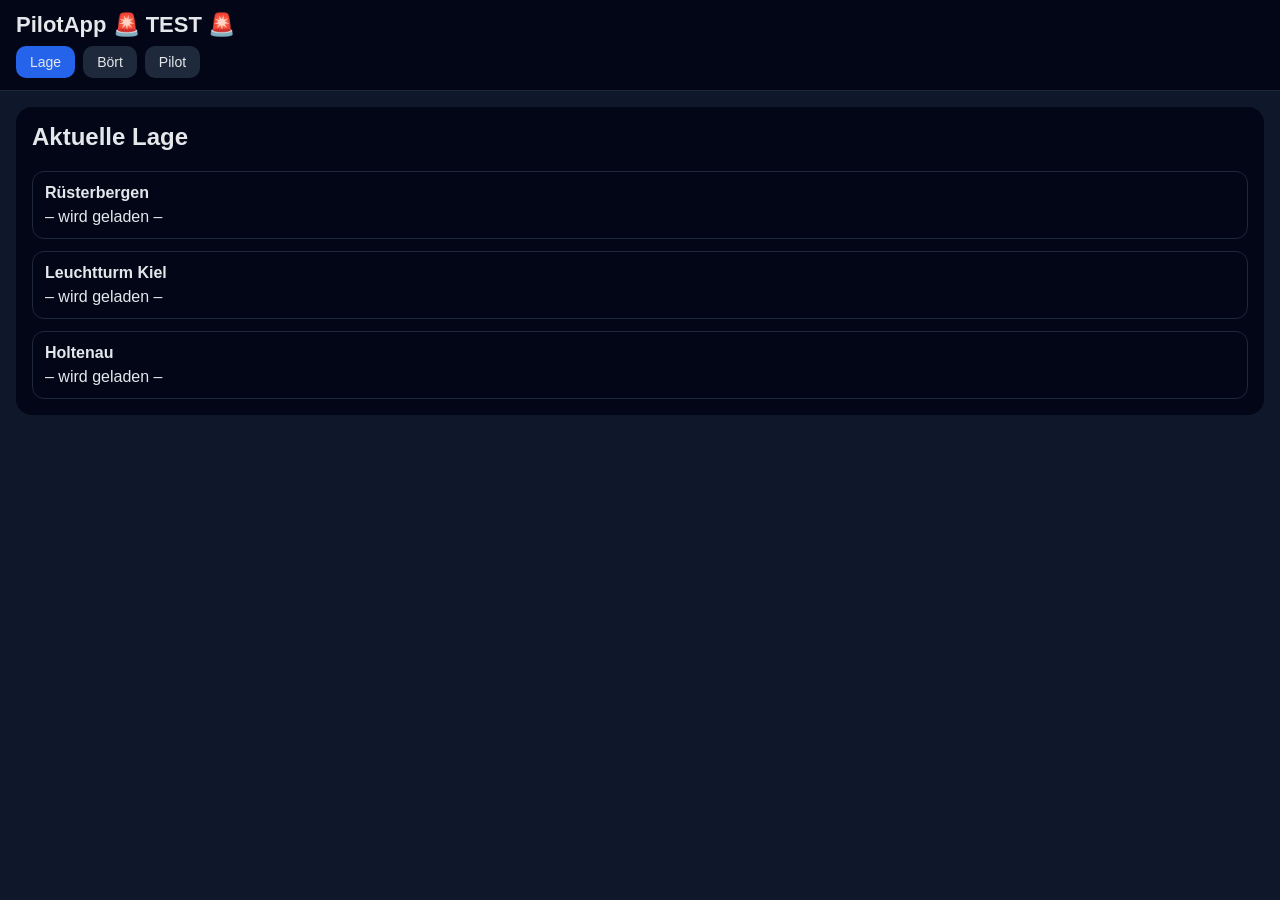
==== web/index.html @ fbe11fff "Repo auf Website reduziert" ====
<!DOCTYPE html>
<html lang="de">
<head>
  <meta charset="UTF-8" />
  <meta name="viewport" content="width=device-width, initial-scale=1.0"/>
  <title>PilotApp</title>
  <link rel="stylesheet" href="style.css"/>
</head>
<body>

<header class="topbar">
  <h1>PilotApp 🚨 TEST 🚨</h1>
  <div class="tabs">
    <button class="tab active" data-view="lage">Lage</button>
    <button class="tab" data-view="boert">Bört</button>
    <button class="tab" data-view="pilot">Pilot</button>
  </div>
</header>

<main class="content">

  <!-- LAGE -->
  <section class="card view active" id="view-lage">
    <h2>Aktuelle Lage</h2>

    <div class="lage-block">
      <h3>Rüsterbergen</h3>
      <div id="lage-ruesterbergen">– wird geladen –</div>
    </div>

    <div class="lage-block">
      <h3>Leuchtturm Kiel</h3>
      <div id="lage-leuchtturm-kiel">– wird geladen –</div>
    </div>

    <div class="lage-block">
      <h3>Holtenau</h3>
      <div id="lage-holtenau">– wird geladen –</div>
    </div>
  </section>

  <!-- BÖRT -->
  <section class="card view" id="view-boert">
    <h2>Gesamtbört</h2>
    <div id="boert-list">– wird geladen –</div>
  </section>

  <!-- PILOT -->
  <section class="card view" id="view-pilot">
    <h2>Pilot</h2>
    <p class="muted">– folgt –</p>
  </section>

</main>

<script src="app.js"></script>
</body>
</html>
---- web/style.css ----
* {
  box-sizing: border-box;
}

body {
  margin: 0;
  font-family: -apple-system, BlinkMacSystemFont, "Segoe UI", Roboto, Helvetica, Arial, sans-serif;
  background: #0f172a;
  color: #e5e7eb;
}

.topbar {
  padding: 12px 16px;
  background: #020617;
  border-bottom: 1px solid #1e293b;
}

.topbar h1 {
  margin: 0 0 8px 0;
  font-size: 22px;
}

.tabs {
  display: flex;
  gap: 8px;
}

.tab {
  padding: 8px 14px;
  border-radius: 10px;
  border: none;
  background: #1e293b;
  color: #e5e7eb;
  font-size: 14px;
}

.tab.active {
  background: #2563eb;
}

.content {
  padding: 16px;
}

.card {
  background: #020617;
  border-radius: 16px;
  padding: 16px;
  margin-bottom: 16px;
}

.card h2 {
  margin-top: 0;
}

.lage-block {
  margin-top: 12px;
  padding: 12px;
  background: #020617;
  border: 1px solid #1e293b;
  border-radius: 12px;
}

.lage-block h3 {
  margin: 0 0 6px 0;
  font-size: 16px;
}

.lage-line {
  margin: 0;
  font-size: 15px;
}

.muted {
  color: #94a3b8;
}

/* ====================
   BÖRT
   ==================== */
.boert-title {
  margin: 16px 0 6px 0;
  font-size: 16px;
}

.boert-row {
  padding: 10px 0;
  border-bottom: 1px solid #1e293b;
}

.boert-main {
  display: flex;
  justify-content: space-between;
  font-size: 15px;
}

.boert-meta {
  margin-top: 4px;
  font-size: 13px;
  color: #94a3b8;
  display: flex;
  gap: 10px;
}

.ok {
  color: #22c55e;
}

/* ====================
   VIEW
   ==================== */
.view {
  display: none;
}

.view.active {
  display: block;
}
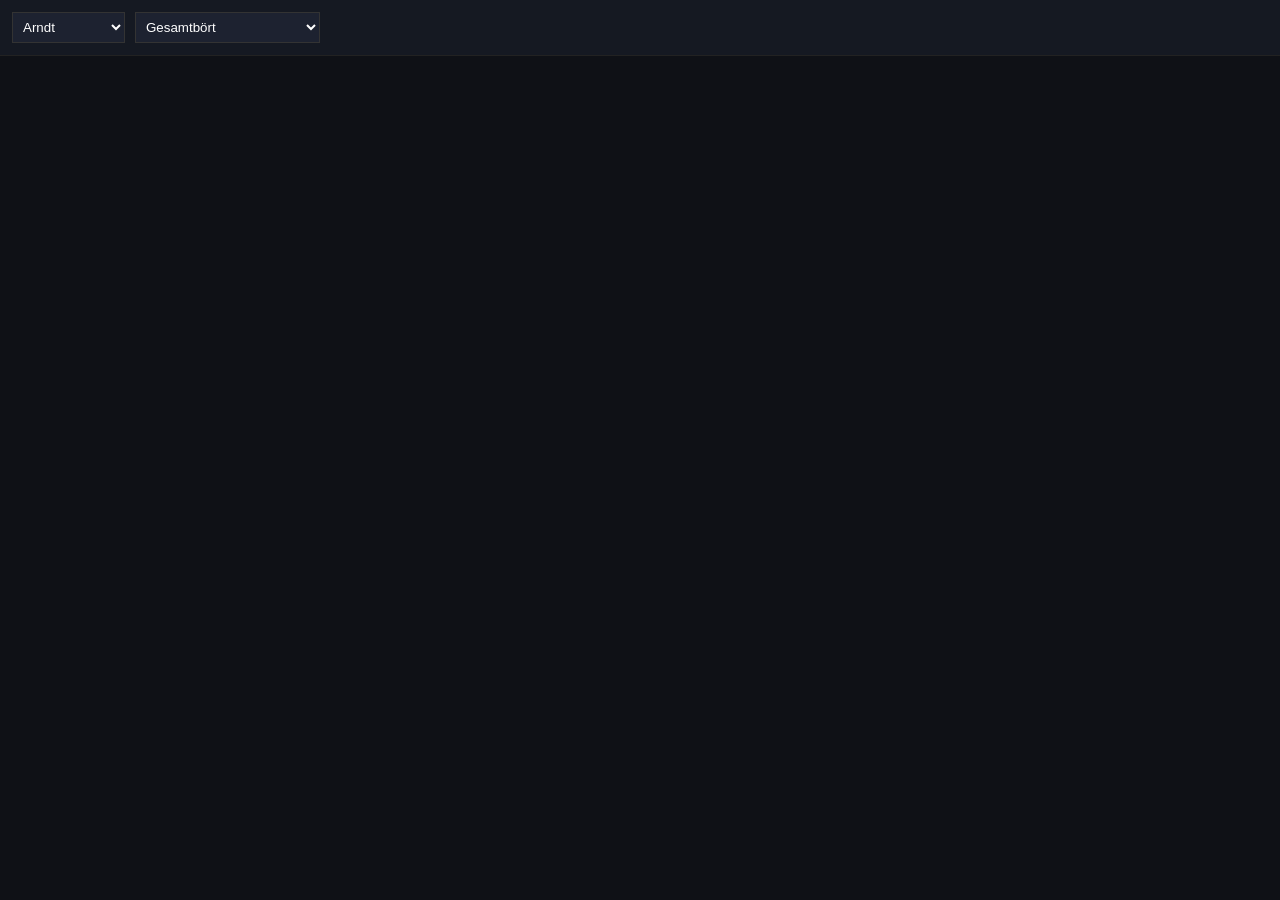
==== commit f069bfd0: "auto update" ====
--- a/web/index.html
+++ b/web/index.html
@@ -1,58 +1,32 @@
 <!DOCTYPE html>
 <html lang="de">
 <head>
-  <meta charset="UTF-8" />
-  <meta name="viewport" content="width=device-width, initial-scale=1.0"/>
-  <title>PilotApp</title>
-  <link rel="stylesheet" href="style.css"/>
+<meta charset="UTF-8">
+<meta name="viewport" content="width=device-width, initial-scale=1">
+<title>PilotApp v4</title>
+
+<link rel="stylesheet" href="css/style.css">
 </head>
+
 <body>
 
-<header class="topbar">
-  <h1>PilotApp 🚨 TEST 🚨</h1>
-  <div class="tabs">
-    <button class="tab active" data-view="lage">Lage</button>
-    <button class="tab" data-view="boert">Bört</button>
-    <button class="tab" data-view="pilot">Pilot</button>
+<header>
+  <div class="controls">
+    <select id="lotseSelect"></select>
+
+    <select id="viewSelect">
+      <option value="boert">Gesamtbört</option>
+      <option value="seelotsen">Abgeteilte Seelotsen</option>
+      <option value="graph">Work-Start-Graph</option>
+      <option value="meldungen_kiel">Meldungen Kiel</option>
+      <option value="meldungen_rueb">Meldungen Rüsterbergen</option>
+      <option value="kanal">Kanal</option>
+    </select>
   </div>
 </header>
 
-<main class="content">
+<main id="content"></main>
 
-  <!-- LAGE -->
-  <section class="card view active" id="view-lage">
-    <h2>Aktuelle Lage</h2>
-
-    <div class="lage-block">
-      <h3>Rüsterbergen</h3>
-      <div id="lage-ruesterbergen">– wird geladen –</div>
-    </div>
-
-    <div class="lage-block">
-      <h3>Leuchtturm Kiel</h3>
-      <div id="lage-leuchtturm-kiel">– wird geladen –</div>
-    </div>
-
-    <div class="lage-block">
-      <h3>Holtenau</h3>
-      <div id="lage-holtenau">– wird geladen –</div>
-    </div>
-  </section>
-
-  <!-- BÖRT -->
-  <section class="card view" id="view-boert">
-    <h2>Gesamtbört</h2>
-    <div id="boert-list">– wird geladen –</div>
-  </section>
-
-  <!-- PILOT -->
-  <section class="card view" id="view-pilot">
-    <h2>Pilot</h2>
-    <p class="muted">– folgt –</p>
-  </section>
-
-</main>
-
-<script src="app.js"></script>
+<script src="js/app.js"></script>
 </body>
 </html>
--- a/web/css/style.css
+++ b/web/css/style.css
@@ -0,0 +1,31 @@
+body {
+  margin:0;
+  background:#0f1116;
+  color:#e6e6e6;
+  font-family: system-ui;
+}
+
+header {
+  background:#151922;
+  padding:12px;
+  border-bottom:1px solid #222;
+}
+
+.controls {
+  display:flex;
+  gap:10px;
+}
+
+select {
+  background:#1d2230;
+  color:#fff;
+  border:1px solid #333;
+  padding:6px;
+}
+
+.card {
+  background:#161b26;
+  margin:10px;
+  padding:10px;
+  border-radius:8px;
+}
